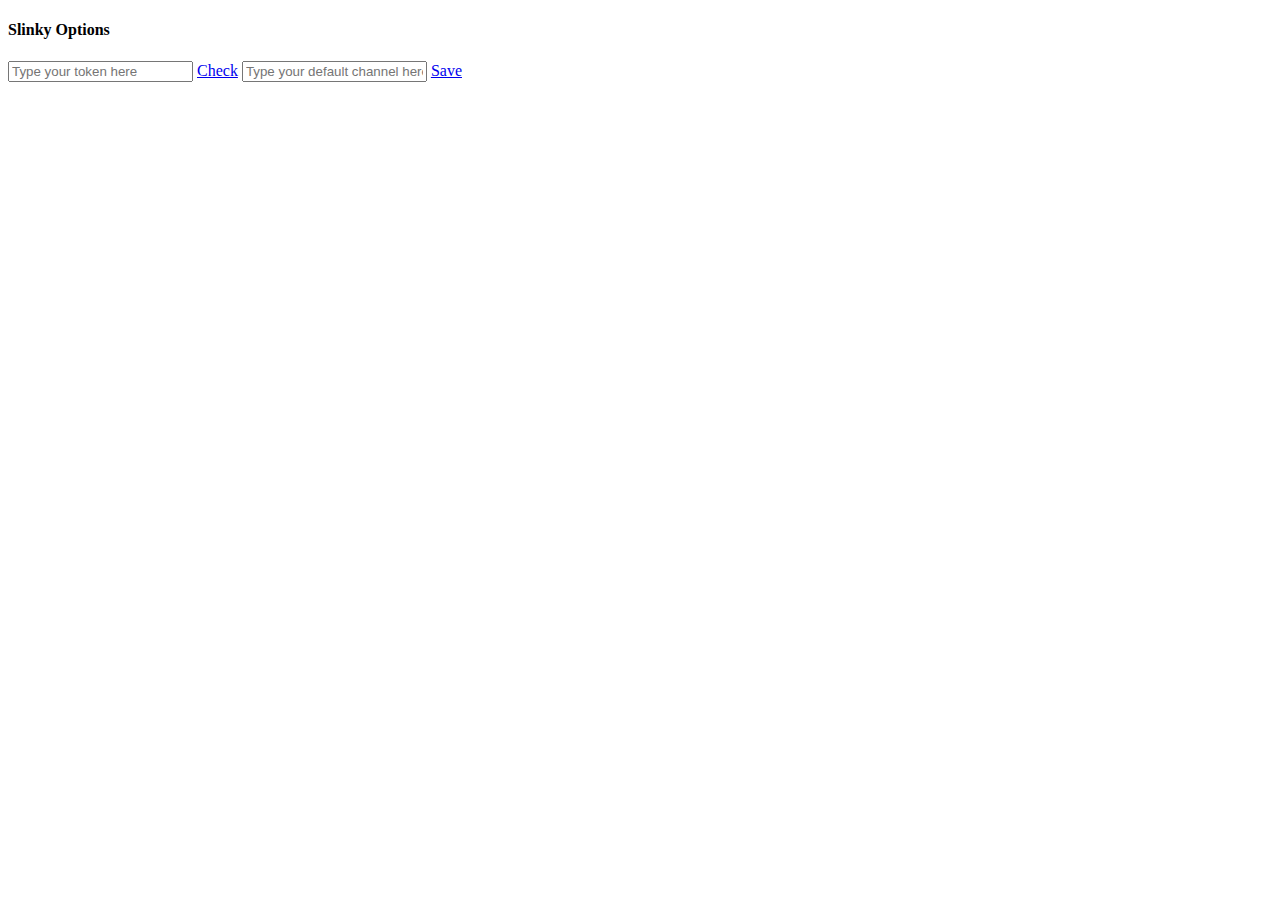
==== options.html @ 241cdbf1 "First Commit" ====
<!DOCTYPE html>
<html>
  <head>
    <title>Send this to my team</title>
    <script type="text/javascript" src="bower_components/jquery/dist/jquery.min.js"></script>
    <script type="text/javascript" src="js/options.js"></script>
  </head>
  <body>
    <div class="container">
      <h4>Slinky Options</h4>
      <input id="token" placeholder="Type your token here" type="text"></input>
      <a id="check" href="#">Check</a>
      <input id="channel" placeholder="Type your default channel here" type="text"></input>
      <a id="save" href="#">Save</a>
      <p id="info-message"></p>
    </div>
  </body>
</html>
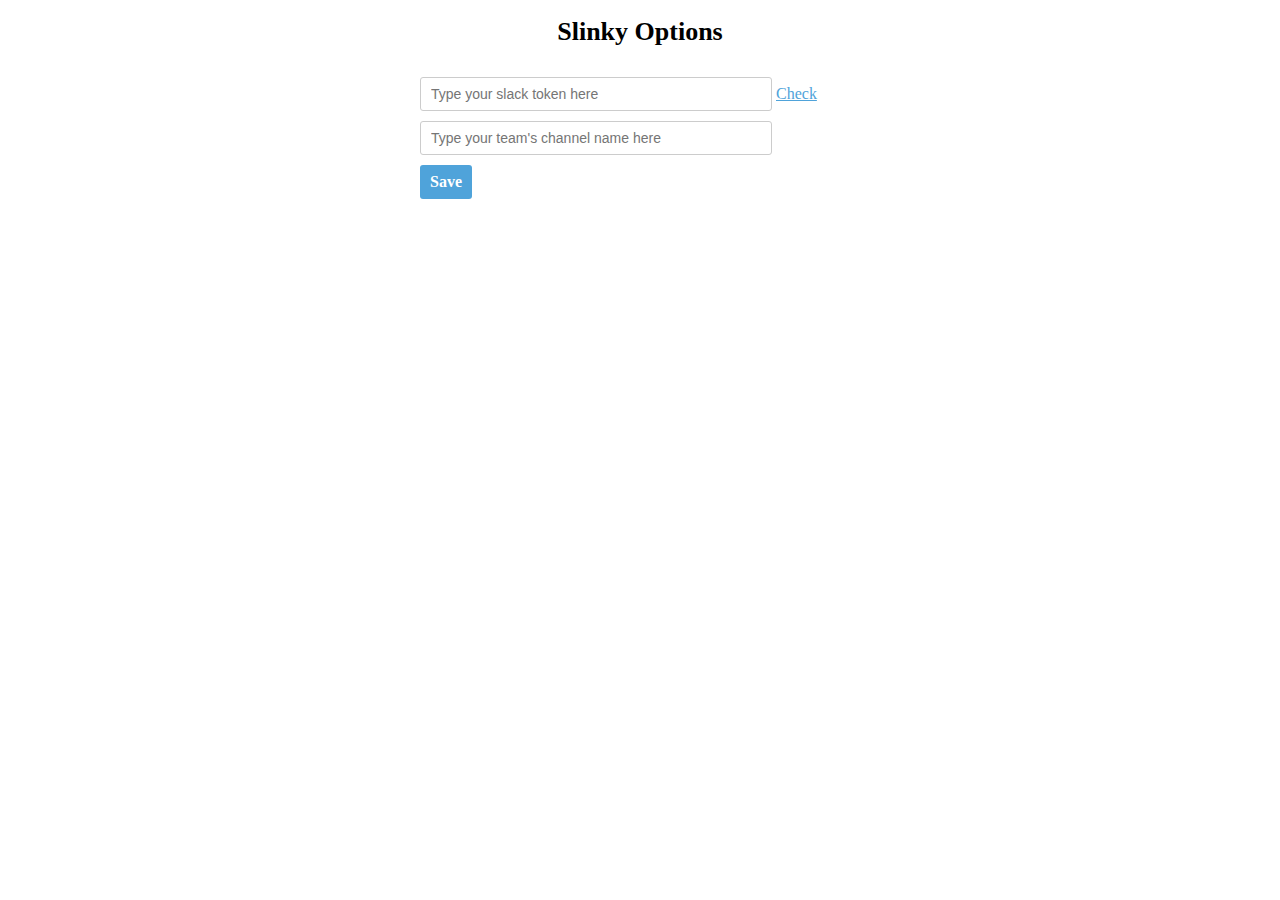
==== commit 8446a153: "Update markup and add some styling to options and popup pages" ====
--- a/options.html
+++ b/options.html
@@ -1,18 +1,23 @@
 <!DOCTYPE html>
 <html>
   <head>
-    <title>Send this to my team</title>
+    <title>Slinky options</title>
     <script type="text/javascript" src="bower_components/jquery/dist/jquery.min.js"></script>
     <script type="text/javascript" src="js/options.js"></script>
+    <link rel="stylesheet" type="text/css" href="css/styles.css">
   </head>
   <body>
-    <div class="container">
-      <h4>Slinky Options</h4>
-      <input id="token" placeholder="Type your token here" type="text"></input>
+    <header>
+      <h1>Slinky Options</h1>
+    </header>
+    <section>
+      <input id="token" placeholder="Type your slack token here" type="text"></input>
       <a id="check" href="#">Check</a>
-      <input id="channel" placeholder="Type your default channel here" type="text"></input>
-      <a id="save" href="#">Save</a>
-      <p id="info-message"></p>
-    </div>
+      <input id="channel" placeholder="Type your team's channel name here" type="text"></input>
+    </section>
+    <section>
+      <a id="save" class="btn" href="#">Save</a>
+    </section>
+    <p id="info-message"></p>
   </body>
-</html>+</html>
--- a/css/styles.css
+++ b/css/styles.css
@@ -0,0 +1,85 @@
+*,
+*:before,
+*:after {
+  box-sizing: border-box;
+}
+
+body {
+  margin: 0 auto;
+  padding: 0 20px;
+  width: 480px;
+}
+
+/* Primary Sections */
+section, header {
+  width: 100%;
+  min-height: 50px;
+  margin: 5px auto;
+}
+h1 {
+  font-size: 26px;
+  text-align: center;
+  margin-bottom: 0;
+}
+
+/* Input Elements */
+input[type=text],
+textarea {
+  display: inline-block;
+  border: 1px solid #ccc;
+  padding: 8px 10px;
+  border-radius: 3px;
+  font-size: 14px;
+  width: 80%;
+  margin: 5px 0 5px 0;
+}
+textarea {
+  width: 100%;
+}
+
+/* Links */
+a {
+  color: #4FA3DA;
+}
+a:hover {
+  color: #08588D;
+}
+
+/* Buttons */
+.btn {
+  display: inline-block;
+  background-color: #4FA3DA;
+  color: #fff;
+  text-align: center;
+  text-decoration: none;
+  font-weight: bold;
+  border-radius: 3px;
+  padding: 8px 10px;
+}
+.btn:hover {
+  background-color: #08588D;
+  color: #fff;
+}
+.btn-main {
+  display: block;
+  margin-top: 10px;
+}
+
+/* Divider */
+.divider {
+  width: 100%;
+  overflow: hidden;
+  text-align: center;
+  line-height: 1.2em;
+}
+.divider:before, .divider:after {
+  content: "";
+  display: inline-block;
+  width: 46%;
+  border-bottom: 1px solid #ccc;
+  margin-right: 2%;
+}
+.divider:after {
+  margin-left: 2%;
+  margin-right: 0;
+}
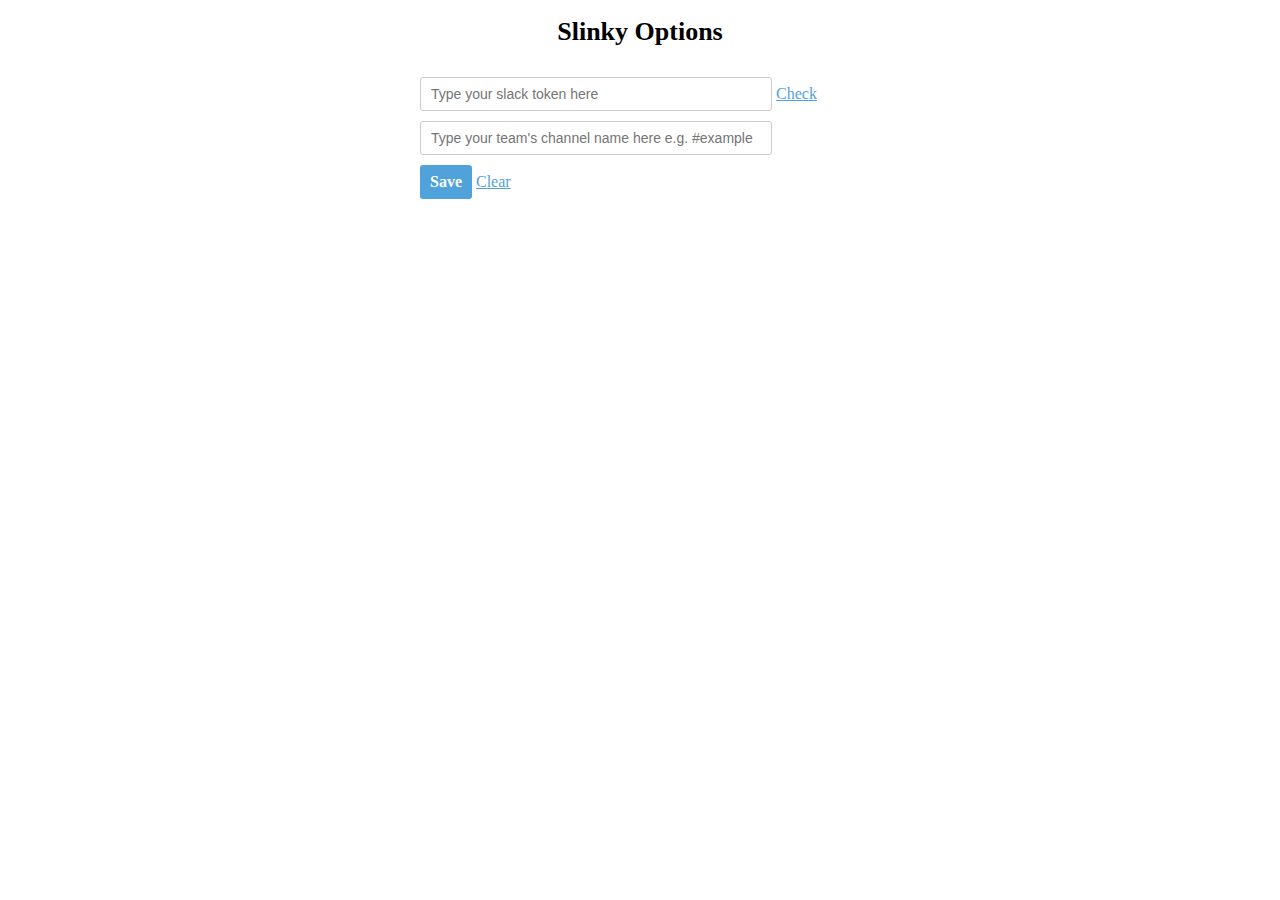
==== commit 9a5e2a2a: "Prefill option fields with stored option values on page load" ====
--- a/options.html
+++ b/options.html
@@ -13,10 +13,10 @@
     <section>
       <input id="token" placeholder="Type your slack token here" type="text"></input>
       <a id="check" href="#">Check</a>
-      <input id="channel" placeholder="Type your team's channel name here" type="text"></input>
+      <input id="channel" placeholder="Type your team's channel name here e.g. #example" type="text"></input>
     </section>
     <section>
-      <a id="save" class="btn" href="#">Save</a>
+      <a id="save" class="btn" href="#">Save</a> <a id="clear" href="#">Clear</a>
     </section>
     <p id="info-message"></p>
   </body>
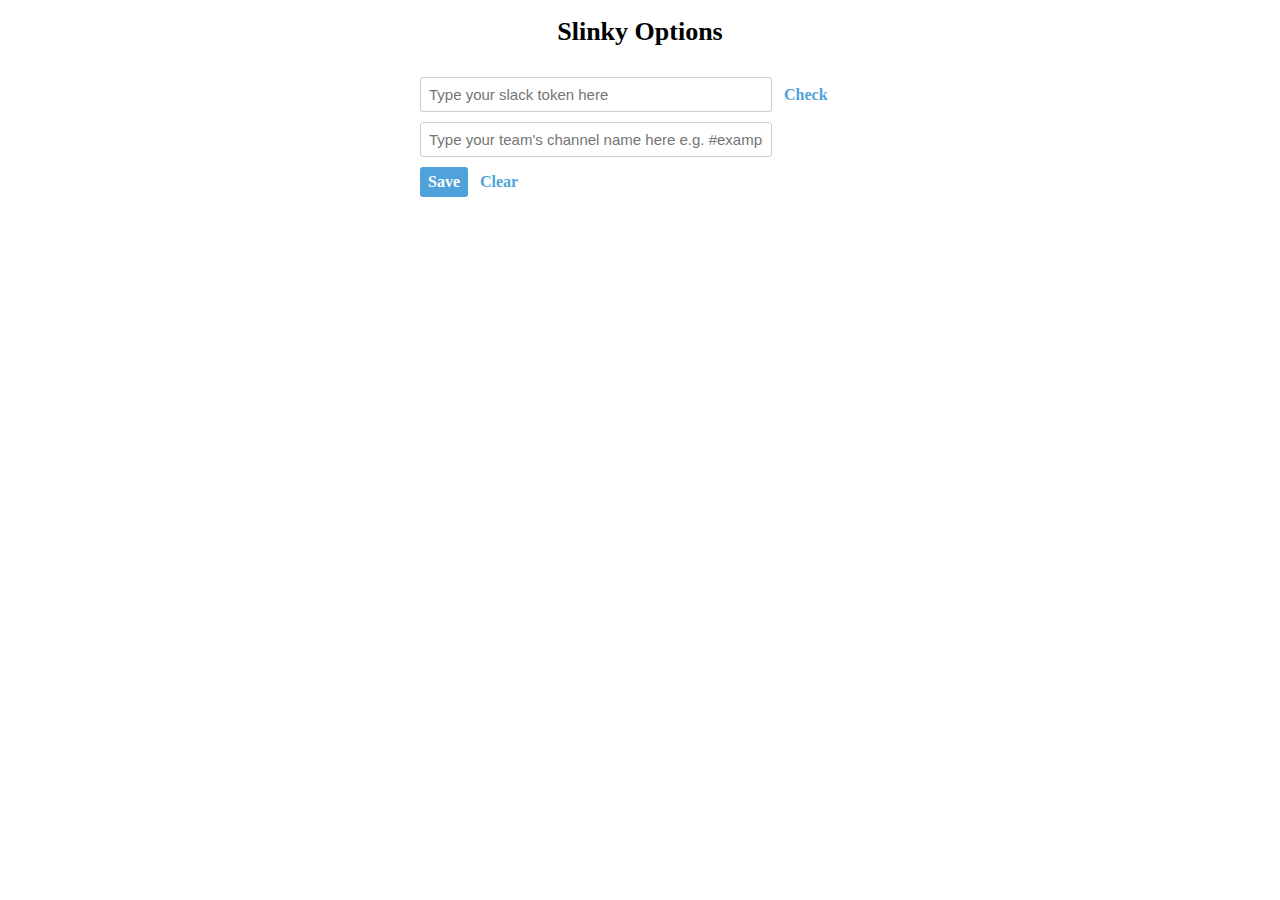
==== commit 85bc8ee0: "Improve UX" ====
--- a/options.html
+++ b/options.html
@@ -5,6 +5,7 @@
     <script type="text/javascript" src="bower_components/jquery/dist/jquery.min.js"></script>
     <script type="text/javascript" src="js/options.js"></script>
     <link rel="stylesheet" type="text/css" href="css/styles.css">
+    <link rel="stylesheet" type="text/css" href="css/fonts/style.css">
   </head>
   <body>
     <header>
@@ -12,12 +13,13 @@
     </header>
     <section>
       <input id="token" placeholder="Type your slack token here" type="text"></input>
-      <a id="check" href="#">Check</a>
+      <a id="check" class="btn btn-inverted" href="#">Check<i class="icon icon-check"></i></a>
       <input id="channel" placeholder="Type your team's channel name here e.g. #example" type="text"></input>
     </section>
     <section>
-      <a id="save" class="btn" href="#">Save</a> <a id="clear" href="#">Clear</a>
+      <a id="save" class="btn" href="#">Save<i class="icon icon-check"></i></a>
+      <a id="clear" class="btn btn-inverted" href="#">Clear</a>
+      <p id="info-message"><i class="icon icon-exclamation-circle"></i><span></span></p>
     </section>
-    <p id="info-message"></p>
   </body>
 </html>
--- a/css/styles.css
+++ b/css/styles.css
@@ -8,6 +8,7 @@
   margin: 0 auto;
   padding: 0 20px;
   width: 480px;
+  font-size: 16px;
 }
 
 /* Primary Sections */
@@ -27,11 +28,11 @@
 textarea {
   display: inline-block;
   border: 1px solid #ccc;
-  padding: 8px 10px;
+  padding: 8px 8px;
   border-radius: 3px;
-  font-size: 14px;
   width: 80%;
   margin: 5px 0 5px 0;
+  font-size: 15px;
 }
 textarea {
   width: 100%;
@@ -54,7 +55,7 @@
   text-decoration: none;
   font-weight: bold;
   border-radius: 3px;
-  padding: 8px 10px;
+  padding: 6px 8px;
 }
 .btn:hover {
   background-color: #08588D;
@@ -63,6 +64,18 @@
 .btn-main {
   display: block;
   margin-top: 10px;
+}
+.btn-inverted {
+  background-color: #fff;
+  color: #4FA3DA;
+  padding: 5px 7px;
+  border: 1px solid #fff;
+}
+.btn-inverted:hover {
+  background-color: #fff;
+  color: #4FA3DA;
+  padding: 5px 7px;
+  border: 1px solid #4FA3DA;
 }
 
 /* Divider */
@@ -83,3 +96,71 @@
   margin-left: 2%;
   margin-right: 0;
 }
+
+/* Autocomplete */
+.suggestions {
+  position: relative;
+}
+.autocomplete-suggestions {
+  border: 1px solid #ccc;
+  margin-bottom: 20px;
+  margin-top: -2px;
+  background: #FFF;
+}
+.autocomplete-suggestion {
+  padding: 2px 5px;
+  white-space: nowrap;
+}
+.autocomplete-selected {
+  background: #F0F0F0;
+}
+.autocomplete-suggestions strong {
+  color: #4FA3DA;
+}
+
+/* Icons */
+@font-face {
+  font-family: 'slinky-icons';
+  src: url([data-uri]) format('truetype');
+  font-weight: normal;
+  font-style: normal;
+}
+.icon {
+  font-family: 'slinky-icons';
+  speak: none;
+  font-style: normal;
+  font-weight: normal;
+  font-variant: normal;
+  text-transform: none;
+  text-decoration: none;
+  line-height: 1;
+}
+.icon-check:before {
+  content: "\f00c";
+}
+.icon-cog:before {
+  content: "\f013";
+}
+.icon-gear:before {
+  content: "\f013";
+}
+.icon-question-circle:before {
+  content: "\f059";
+}
+.icon-exclamation-circle:before {
+  content: "\f06a";
+}
+.icon-cog {
+  color: black;
+  float: right;
+  font-size: 18px;
+}
+.icon-check, .icon-exclamation-circle {
+  display: none;
+}
+.icon-check {
+  padding-left: 6px;
+}
+.icon-exclamation-circle {
+  padding-right: 6px;
+}
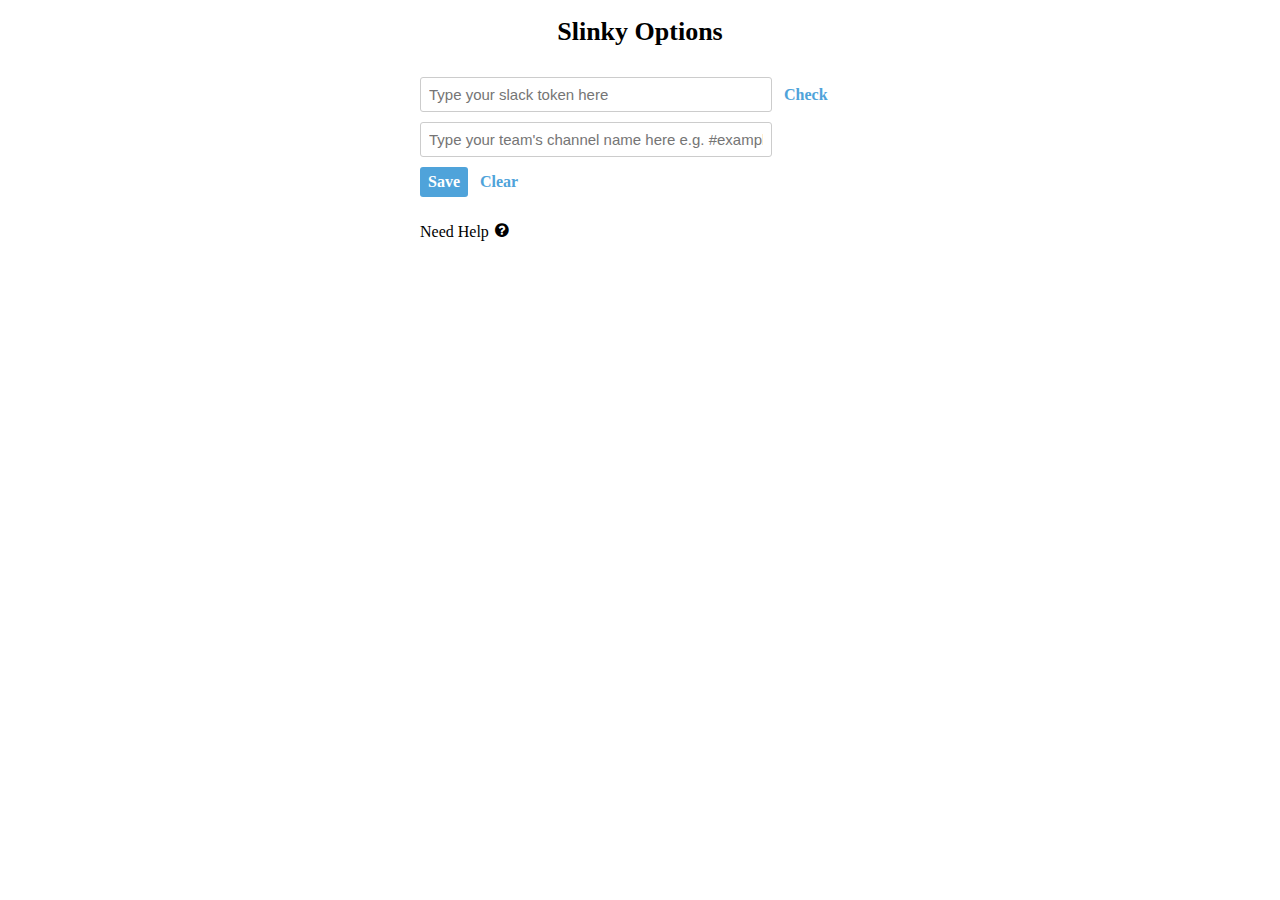
==== commit 410eb1a8: "Add a helping section in options page" ====
--- a/options.html
+++ b/options.html
@@ -5,7 +5,6 @@
     <script type="text/javascript" src="bower_components/jquery/dist/jquery.min.js"></script>
     <script type="text/javascript" src="js/options.js"></script>
     <link rel="stylesheet" type="text/css" href="css/styles.css">
-    <link rel="stylesheet" type="text/css" href="css/fonts/style.css">
   </head>
   <body>
     <header>
@@ -21,5 +20,20 @@
       <a id="clear" class="btn btn-inverted" href="#">Clear</a>
       <p id="info-message"><i class="icon icon-exclamation-circle"></i><span></span></p>
     </section>
+    <footer>
+      <a id="help" href="#" title="help">Need Help<i class="icon icon-question-circle"></i></a>
+      <ul id="help-contents">
+        <li>
+          You need a Slack token in order to authenticate your interactions through Slinky.
+          To get one go to <a href="https://api.slack.com/web">SlackAPI</a> and generate a token in 'Authentication' section.
+        </li>
+        <li>
+          Once you add your token you can check authorization with Slack by clicking Check button.
+        </li>
+        <li>
+          Your team's channel will be the default to share your browsing with. You can always change this option later.
+        </li>
+      </ul>
+    </footer>
   </body>
 </html>
--- a/css/styles.css
+++ b/css/styles.css
@@ -12,7 +12,7 @@
 }
 
 /* Primary Sections */
-section, header {
+section, header, footer {
   width: 100%;
   min-height: 50px;
   margin: 5px auto;
@@ -21,6 +21,10 @@
   font-size: 26px;
   text-align: center;
   margin-bottom: 0;
+}
+footer ul {
+  width: 80%;
+  display: none;
 }
 
 /* Input Elements */
@@ -158,9 +162,14 @@
 .icon-check, .icon-exclamation-circle {
   display: none;
 }
-.icon-check {
+.icon-check, .icon-question-circle {
   padding-left: 6px;
 }
 .icon-exclamation-circle {
   padding-right: 6px;
 }
+
+#help {
+  text-decoration: none;
+  color: #000;
+}
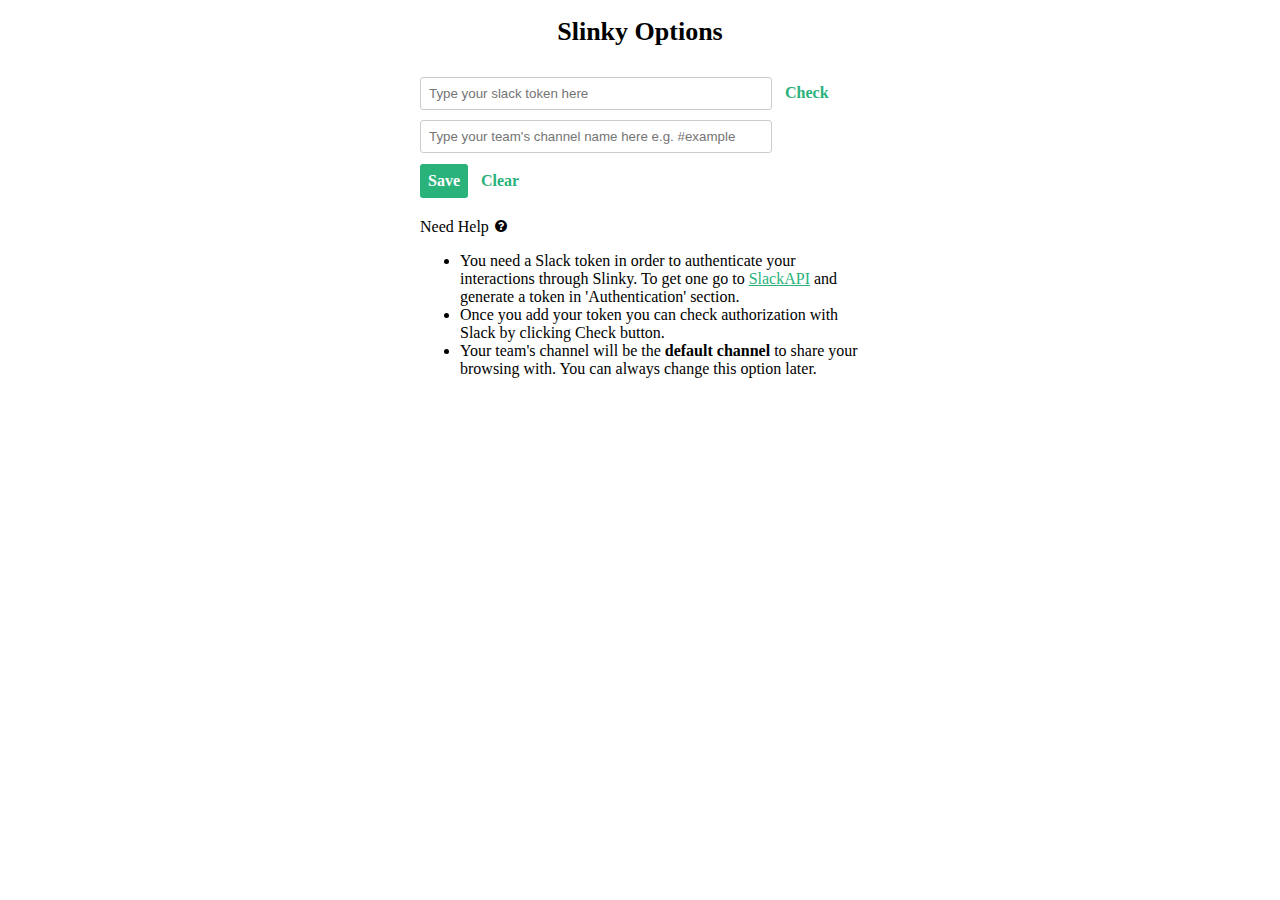
==== commit 8898cb75: "Improve first use instructions" ====
--- a/options.html
+++ b/options.html
@@ -25,13 +25,13 @@
       <ul id="help-contents">
         <li>
           You need a Slack token in order to authenticate your interactions through Slinky.
-          To get one go to <a href="https://api.slack.com/web">SlackAPI</a> and generate a token in 'Authentication' section.
+          To get one go to <a href="https://api.slack.com/web#authentication">SlackAPI</a> and generate a token in 'Authentication' section.
         </li>
         <li>
           Once you add your token you can check authorization with Slack by clicking Check button.
         </li>
         <li>
-          Your team's channel will be the default to share your browsing with. You can always change this option later.
+          Your team's channel will be the <strong>default channel</strong> to share your browsing with. You can always change this option later.
         </li>
       </ul>
     </footer>
--- a/css/styles.css
+++ b/css/styles.css
@@ -22,10 +22,6 @@
   text-align: center;
   margin-bottom: 0;
 }
-footer ul {
-  width: 80%;
-  display: none;
-}
 
 /* Input Elements */
 input[type=text],
@@ -36,7 +32,6 @@
   border-radius: 3px;
   width: 80%;
   margin: 5px 0 5px 0;
-  font-size: 15px;
 }
 textarea {
   width: 100%;
@@ -44,25 +39,25 @@
 
 /* Links */
 a {
-  color: #4FA3DA;
+  color: #2ab27b;
 }
 a:hover {
-  color: #08588D;
+  color: #42996d;
 }
 
 /* Buttons */
 .btn {
   display: inline-block;
-  background-color: #4FA3DA;
+  background-color: #2ab27b;
   color: #fff;
   text-align: center;
   text-decoration: none;
   font-weight: bold;
   border-radius: 3px;
-  padding: 6px 8px;
+  padding: 8px 8px;
 }
 .btn:hover {
-  background-color: #08588D;
+  background-color: #42996d;
   color: #fff;
 }
 .btn-main {
@@ -71,15 +66,15 @@
 }
 .btn-inverted {
   background-color: #fff;
-  color: #4FA3DA;
-  padding: 5px 7px;
+  color: #2ab27b;
+  padding: 8px 8px;
   border: 1px solid #fff;
 }
 .btn-inverted:hover {
   background-color: #fff;
-  color: #4FA3DA;
-  padding: 5px 7px;
-  border: 1px solid #4FA3DA;
+  color: #2ab27b;
+  padding: 8px 8px;
+  border: 1px solid #2ab27b;
 }
 
 /* Divider */
@@ -119,7 +114,23 @@
   background: #F0F0F0;
 }
 .autocomplete-suggestions strong {
-  color: #4FA3DA;
+  color: #2ab27b;
+}
+
+.autocomplete-suggestion i:after {
+  content: "";
+  display: inline-block;
+  width: 8px;
+  height: 8px;
+  border-radius: 50%;
+  float: right;
+  margin-top: 8px;
+  border: 1px solid #ccc;
+}
+
+.autocomplete-suggestion i.present:after {
+  background: #2ab27b;
+  border: 1px solid #2ab27b;
 }
 
 /* Icons */
@@ -138,6 +149,7 @@
   text-transform: none;
   text-decoration: none;
   line-height: 1;
+  font-size: 14px;
 }
 .icon-check:before {
   content: "\f00c";
@@ -173,3 +185,8 @@
   text-decoration: none;
   color: #000;
 }
+
+#first-time {
+  display: none;
+  text-align: center;
+}
